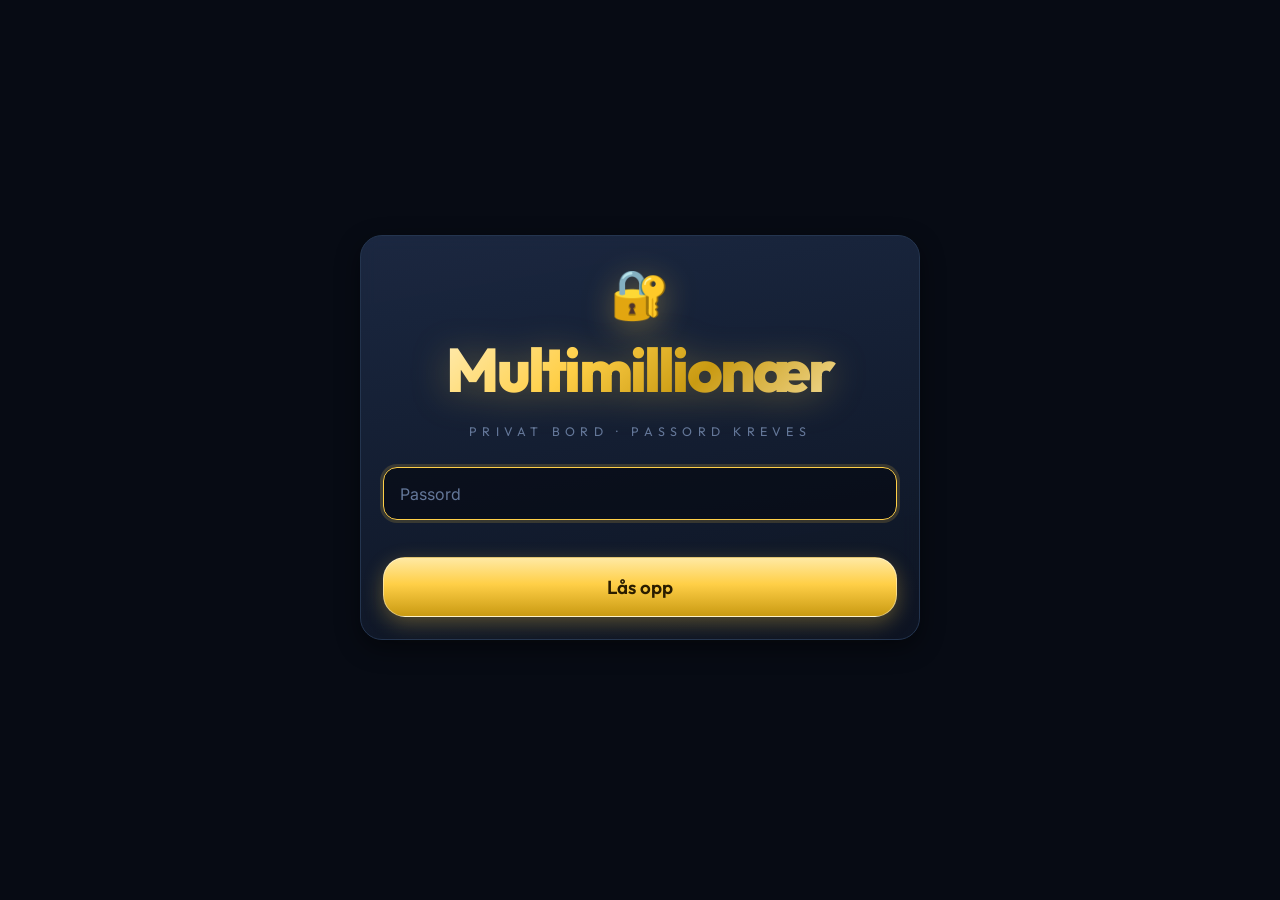
==== index.html @ be62c23f "Døp spillet til Multimillionær Navnet og summene var i utakt: spillet het Multimilliardær, men målet" ====
<!doctype html>
<html lang="no">
<head>
<meta charset="utf-8">
<meta name="viewport" content="width=device-width, initial-scale=1, viewport-fit=cover">
<meta name="theme-color" content="#070b14">
<meta name="description" content="Multimillionær - norsk brettspill om tomter, børs og gjeldsbrev. Flerspiller i nettleseren.">
<title>Multimillionær</title>
<link rel="icon" href="data:image/svg+xml,%3Csvg xmlns='http://www.w3.org/2000/svg' viewBox='0 0 64 64'%3E%3Ctext y='50' font-size='52'%3E%F0%9F%92%B0%3C/text%3E%3C/svg%3E">
<link rel="preconnect" href="https://fonts.googleapis.com">
<link rel="preconnect" href="https://fonts.gstatic.com" crossorigin>
<link rel="stylesheet" href="https://fonts.googleapis.com/css2?family=Inter:wght@400;500;600;700&amp;family=Outfit:wght@600;700;800&amp;family=Roboto+Mono:wght@400;700&amp;display=swap">
<link rel="stylesheet" href="css/app.css?v=202610241703">
</head>
<body>
<main id="app" class="side"></main>
<script src="js/config.js?v=202610241703"></script>
<script src="js/util.js?v=202610241703"></script>
<script src="js/data.js?v=202610241703"></script>
<script src="js/engine.js?v=202610241703"></script>
<script src="js/net.js?v=202610241703"></script>
<script src="js/bot.js?v=202610241703"></script>
<script src="js/musikk.js?v=202610241703"></script>
<script src="js/app.js?v=202610241703"></script>
<script src="js/lobby.js?v=202610241703"></script>
</body>
</html>
---- css/app.css ----
/* ============================================================
   Multimillionær — grunnstil, komponenter, lobby og spillerpanel
   ============================================================ */

:root {
  /* Flater */
  --bg:        #070b14;
  --bg2:       #0c1322;
  --flate:     #111a2b;
  --flate2:    #17233a;
  --flate3:    #1e2d49;
  --kant:      #24354f;
  --kant-lys:  #32486b;

  /* Tekst */
  --tekst:     #e8eefb;
  --tekst-dim: #94a6c4;
  --tekst-svak:#64789a;

  /* Aksenter */
  --gull:      #ffcf47;
  --gull-dyp:  #c99a12;
  --gronn:     #3ddc84;
  --rod:       #ff5a6e;
  --bla:       #4fc3f7;
  --lilla:     #b388ff;
  --oransje:   #ffa726;

  /* Form */
  --r-s:  8px;
  --r-m:  14px;
  --r-l:  22px;
  --r-xl: 30px;

  --skygge-s: 0 2px 8px rgba(0,0,0,.35);
  --skygge-m: 0 8px 24px rgba(0,0,0,.45);
  --skygge-l: 0 22px 60px rgba(0,0,0,.6);
  --glod-gull: 0 0 0 1px rgba(255,207,71,.35), 0 0 28px rgba(255,207,71,.22);

  --font: 'Inter', system-ui, -apple-system, 'Segoe UI', Roboto, sans-serif;
  --font-vis: 'Outfit', 'Inter', system-ui, sans-serif;
  --font-tall: 'Roboto Mono', ui-monospace, 'SF Mono', Menlo, monospace;
}

* { box-sizing: border-box; }

html, body {
  margin: 0;
  padding: 0;
  min-height: 100%;
}

body {
  background:
    radial-gradient(1200px 700px at 12% -10%, #16233d 0%, transparent 60%),
    radial-gradient(900px 600px at 95% 0%, #1b1430 0%, transparent 55%),
    radial-gradient(700px 700px at 50% 110%, #0f2033 0%, transparent 60%),
    var(--bg);
  background-attachment: fixed;
  color: var(--tekst);
  font-family: var(--font);
  font-size: 16px;
  line-height: 1.5;
  -webkit-font-smoothing: antialiased;
  overflow-x: hidden;
}

h1, h2, h3, h4 {
  font-family: var(--font-vis);
  font-weight: 700;
  letter-spacing: -0.02em;
  margin: 0 0 .4em;
  line-height: 1.12;
}

h1 { font-size: clamp(1.9rem, 5vw, 3.2rem); }
h2 { font-size: clamp(1.3rem, 3vw, 1.9rem); }
h3 { font-size: 1.1rem; }

a { color: var(--bla); }

.tall { font-family: var(--font-tall); font-variant-numeric: tabular-nums; }
.dim  { color: var(--tekst-dim); }
.svak { color: var(--tekst-svak); }
.liten { font-size: .82rem; }
.midt { text-align: center; }
.gull { color: var(--gull); }
.pluss-f { color: var(--gronn); }
.minus-f { color: var(--rod); }
.skjult { display: none !important; }
.sr { position: absolute; width: 1px; height: 1px; overflow: hidden; clip: rect(0 0 0 0); }

/* ------------------------------------------------------------
   Logo
   ------------------------------------------------------------ */
.logo {
  font-family: var(--font-vis);
  font-weight: 800;
  letter-spacing: -0.045em;
  line-height: .95;
  background: linear-gradient(135deg, #fff6d8 0%, var(--gull) 38%, var(--gull-dyp) 62%, #fff0c0 100%);
  -webkit-background-clip: text;
  background-clip: text;
  color: transparent;
  filter: drop-shadow(0 4px 18px rgba(255,207,71,.3));
}
.logo-stor {
  /* Males mot kortets bredde, ikke vinduets. Med background-clip: text
     blir bokstaver som faller utenfor boksen helt umalte — derfor må
     teksten garantert få plass. */
  font-size: clamp(1.9rem, 12cqw, 4.4rem);
}
.logo-under {
  font-family: var(--font-vis);
  text-transform: uppercase;
  letter-spacing: .42em;
  font-size: clamp(.55rem, 1.6vw, .78rem);
  color: var(--tekst-svak);
  margin-top: .5rem;
}

/* ------------------------------------------------------------
   Kort og paneler
   ------------------------------------------------------------ */
.kort {
  background: linear-gradient(170deg, rgba(31,45,73,.85), rgba(14,21,36,.92));
  border: 1px solid var(--kant);
  border-radius: var(--r-l);
  box-shadow: var(--skygge-m);
  padding: 1.4rem;
  backdrop-filter: blur(10px);
}
.kort-tett { padding: .9rem 1rem; border-radius: var(--r-m); }

.panel {
  background: rgba(17,26,43,.72);
  border: 1px solid var(--kant);
  border-radius: var(--r-m);
  padding: .85rem 1rem;
}

.panel-tittel {
  font-family: var(--font-vis);
  font-size: .72rem;
  text-transform: uppercase;
  letter-spacing: .16em;
  color: var(--tekst-svak);
  margin-bottom: .6rem;
  display: flex;
  align-items: center;
  gap: .5rem;
}
.panel-tittel::after {
  content: '';
  flex: 1;
  height: 1px;
  background: linear-gradient(90deg, var(--kant), transparent);
}

/* ------------------------------------------------------------
   Knapper
   ------------------------------------------------------------ */
.knapp {
  font-family: var(--font-vis);
  font-weight: 600;
  font-size: 1rem;
  border: 1px solid var(--kant-lys);
  background: linear-gradient(180deg, var(--flate3), var(--flate));
  color: var(--tekst);
  padding: .78rem 1.25rem;
  border-radius: var(--r-m);
  cursor: pointer;
  transition: transform .12s ease, box-shadow .18s ease, filter .18s ease, background .18s ease;
  display: inline-flex;
  align-items: center;
  justify-content: center;
  gap: .5rem;
  text-decoration: none;
  -webkit-tap-highlight-color: transparent;
  touch-action: manipulation;
}
.knapp:hover:not(:disabled) { filter: brightness(1.16); transform: translateY(-1px); }
.knapp:active:not(:disabled) { transform: translateY(1px) scale(.985); }
.knapp:disabled { opacity: .36; cursor: not-allowed; }
.knapp:focus-visible { outline: 2px solid var(--bla); outline-offset: 2px; }

.knapp-gull {
  background: linear-gradient(180deg, #ffe9a3, var(--gull) 45%, var(--gull-dyp));
  color: #2a1d00;
  border-color: rgba(255,255,255,.4);
  box-shadow: 0 6px 20px rgba(255,207,71,.3);
}
.knapp-gronn { background: linear-gradient(180deg, #6ff2a9, var(--gronn) 50%, #1aa55c); color: #04240f; border-color: rgba(255,255,255,.3); }
.knapp-rod   { background: linear-gradient(180deg, #ff8d9c, var(--rod) 50%, #c8243a); color: #2c0007; border-color: rgba(255,255,255,.28); }
.knapp-bla   { background: linear-gradient(180deg, #8fdcff, var(--bla) 50%, #0282b5); color: #00202e; border-color: rgba(255,255,255,.3); }
.knapp-tom   { background: transparent; border-color: var(--kant); color: var(--tekst-dim); }
.knapp-tom:hover:not(:disabled) { border-color: var(--kant-lys); color: var(--tekst); }

.knapp-stor { font-size: 1.18rem; padding: 1.05rem 1.7rem; border-radius: var(--r-l); }
.knapp-liten { font-size: .82rem; padding: .44rem .7rem; border-radius: var(--r-s); }
.knapp-blokk { width: 100%; }

.knapp-puls { animation: puls 1.9s ease-in-out infinite; }
@keyframes puls {
  0%, 100% { box-shadow: 0 6px 20px rgba(255,207,71,.28); }
  50%      { box-shadow: 0 6px 34px rgba(255,207,71,.62); }
}

.knapprad { display: flex; gap: .6rem; flex-wrap: wrap; }
.knapprad > .knapp { flex: 1 1 auto; }

/* ------------------------------------------------------------
   Skjemafelt
   ------------------------------------------------------------ */
.felt {
  width: 100%;
  background: rgba(7,11,20,.7);
  border: 1px solid var(--kant);
  border-radius: var(--r-m);
  color: var(--tekst);
  font: inherit;
  padding: .82rem 1rem;
  transition: border-color .18s, box-shadow .18s;
}
.felt:focus { outline: none; border-color: var(--gull); box-shadow: 0 0 0 3px rgba(255,207,71,.16); }
.felt::placeholder { color: var(--tekst-svak); }
.felt-kode {
  font-family: var(--font-tall);
  font-size: 2rem;
  letter-spacing: .4em;
  text-align: center;
  text-transform: uppercase;
  padding-left: .4em;
}
label.merke {
  display: block;
  font-size: .76rem;
  text-transform: uppercase;
  letter-spacing: .12em;
  color: var(--tekst-svak);
  margin-bottom: .35rem;
  font-weight: 600;
}
.feltgruppe { margin-bottom: 1rem; }

/* ------------------------------------------------------------
   Merkelapper
   ------------------------------------------------------------ */
.lapp {
  display: inline-flex;
  align-items: center;
  gap: .32rem;
  font-size: .68rem;
  font-weight: 700;
  text-transform: uppercase;
  letter-spacing: .1em;
  padding: .24rem .55rem;
  border-radius: 999px;
  background: var(--flate3);
  border: 1px solid var(--kant-lys);
  color: var(--tekst-dim);
  white-space: nowrap;
}
.lapp-gull  { background: rgba(255,207,71,.16); border-color: rgba(255,207,71,.5); color: var(--gull); }
.lapp-gronn { background: rgba(61,220,132,.14); border-color: rgba(61,220,132,.45); color: var(--gronn); }
.lapp-rod   { background: rgba(255,90,110,.14); border-color: rgba(255,90,110,.45); color: var(--rod); }
.lapp-bla   { background: rgba(79,195,247,.14); border-color: rgba(79,195,247,.45); color: var(--bla); }

/* ------------------------------------------------------------
   Toast
   ------------------------------------------------------------ */
.toastlag {
  position: fixed;
  z-index: 9000;
  left: 50%;
  bottom: 1.2rem;
  transform: translateX(-50%);
  display: flex;
  flex-direction: column-reverse;
  gap: .5rem;
  pointer-events: none;
  width: min(92vw, 460px);
}
.toast {
  background: linear-gradient(180deg, var(--flate3), var(--flate));
  border: 1px solid var(--kant-lys);
  border-left: 4px solid var(--bla);
  border-radius: var(--r-m);
  padding: .7rem 1rem;
  box-shadow: var(--skygge-l);
  font-size: .92rem;
  animation: toast-inn .34s cubic-bezier(.2,.9,.3,1.2);
}
.toast.ut { animation: toast-ut .4s ease forwards; }
.toast.t-feil  { border-left-color: var(--rod); }
.toast.t-ok    { border-left-color: var(--gronn); }
.toast.t-gull  { border-left-color: var(--gull); }
@keyframes toast-inn { from { opacity: 0; transform: translateY(22px) scale(.95); } to { opacity: 1; transform: none; } }
@keyframes toast-ut  { to { opacity: 0; transform: translateY(-10px) scale(.97); } }

/* ------------------------------------------------------------
   Flyvende tall, gnister, skjelving
   ------------------------------------------------------------ */
.flytall {
  position: fixed;
  z-index: 8500;
  pointer-events: none;
  font-family: var(--font-tall);
  font-weight: 700;
  font-size: 1.3rem;
  text-shadow: 0 2px 10px rgba(0,0,0,.8);
  transform: translate(-50%, -50%);
  animation: flytall 1.5s cubic-bezier(.2,.7,.3,1) forwards;
}
.flytall.pluss { color: var(--gronn); }
.flytall.minus { color: var(--rod); }
@keyframes flytall {
  0%   { opacity: 0; transform: translate(-50%, -30%) scale(.7); }
  18%  { opacity: 1; transform: translate(-50%, -60%) scale(1.15); }
  100% { opacity: 0; transform: translate(-50%, -190%) scale(1); }
}

.gnist {
  position: fixed;
  z-index: 8500;
  width: 7px; height: 7px;
  border-radius: 2px;
  pointer-events: none;
  animation: gnist .9s ease-out forwards;
}
@keyframes gnist {
  0%   { opacity: 1; transform: translate(0,0) rotate(0); }
  100% { opacity: 0; transform: translate(var(--vx), var(--vy)) rotate(360deg); }
}

.skjelver { animation: skjelv .5s cubic-bezier(.36,.07,.19,.97); }
@keyframes skjelv {
  10%, 90% { transform: translate(calc(var(--skjelv) * -.2), 0); }
  20%, 80% { transform: translate(calc(var(--skjelv) * .4), 0); }
  30%, 50%, 70% { transform: translate(calc(var(--skjelv) * -1), 0); }
  40%, 60% { transform: translate(var(--skjelv), 0); }
}

.konfetti-lerret {
  position: fixed;
  inset: 0;
  z-index: 9500;
  pointer-events: none;
}

/* ------------------------------------------------------------
   Terninger i 3D
   ------------------------------------------------------------ */
.tern-rom {
  perspective: 900px;
  display: flex;
  align-items: center;
  justify-content: center;
  gap: 1.3rem;
  min-height: 110px;
}
.tern {
  width: var(--tern);
  height: var(--tern);
  position: relative;
  transform-style: preserve-3d;
}
.tern-kube {
  position: absolute;
  inset: 0;
  transform-style: preserve-3d;
  will-change: transform;
}
.tern-flate {
  position: absolute;
  inset: 0;
  display: grid;
  grid-template-columns: repeat(3, 1fr);
  grid-template-rows: repeat(3, 1fr);
  padding: 11%;
  gap: 4%;
  border-radius: 18%;
  background: linear-gradient(145deg, #fffdf6 0%, #e9e3d2 55%, #cfc6ae 100%);
  box-shadow: inset 0 0 0 1px rgba(255,255,255,.75), inset 0 -8px 18px rgba(0,0,0,.14);
  backface-visibility: visible;
}
.tern-pip { border-radius: 50%; background: transparent; }
.tern-pip.på {
  background: radial-gradient(circle at 34% 30%, #4a4034, #16120c 72%);
  box-shadow: inset 0 1px 2px rgba(255,255,255,.3), 0 1px 1px rgba(255,255,255,.2);
}
.tern.triller { filter: drop-shadow(0 16px 20px rgba(0,0,0,.6)); }
.tern.landet  { animation: tern-sprett .4s cubic-bezier(.3,1.6,.4,1); }
@keyframes tern-sprett {
  0%   { transform: translateY(-14px) scale(1.07); }
  60%  { transform: translateY(3px) scale(.97); }
  100% { transform: none; }
}

/* ------------------------------------------------------------
   Figurvelger
   ------------------------------------------------------------ */
.figurnett {
  display: grid;
  grid-template-columns: repeat(auto-fit, minmax(92px, 1fr));
  gap: .7rem;
}
.figur {
  position: relative;
  aspect-ratio: 1;
  border-radius: var(--r-m);
  border: 2px solid var(--kant);
  background: radial-gradient(circle at 50% 36%, rgba(255,255,255,.07), rgba(0,0,0,.25));
  display: flex;
  flex-direction: column;
  align-items: center;
  justify-content: center;
  gap: .18rem;
  cursor: pointer;
  transition: transform .16s cubic-bezier(.2,.9,.3,1.3), border-color .18s, box-shadow .2s;
  padding: .4rem;
}
.figur:hover:not(.tatt) { transform: translateY(-4px) scale(1.04); border-color: var(--kant-lys); }
.figur .em {
  font-size: 2.1rem;
  line-height: 1;
  filter: drop-shadow(0 3px 6px rgba(0,0,0,.6));
  transition: transform .18s;
}
.figur:hover .em { transform: scale(1.14) rotate(-6deg); }
.figur .nv {
  font-size: .62rem;
  text-transform: uppercase;
  letter-spacing: .06em;
  color: var(--tekst-svak);
  text-align: center;
  line-height: 1.2;
}
.figur.valgt {
  border-color: var(--figurfarge, var(--gull));
  box-shadow: 0 0 0 3px color-mix(in srgb, var(--figurfarge, #ffcf47) 28%, transparent), 0 10px 28px rgba(0,0,0,.5);
  background: radial-gradient(circle at 50% 36%, color-mix(in srgb, var(--figurfarge, #ffcf47) 26%, transparent), rgba(0,0,0,.3));
}
.figur.valgt .nv { color: var(--tekst); }
.figur.tatt { opacity: .3; cursor: not-allowed; filter: grayscale(.8); }
.figur.tatt::after {
  content: 'Tatt';
  position: absolute;
  inset: auto .3rem .3rem;
  font-size: .56rem;
  text-transform: uppercase;
  letter-spacing: .1em;
  text-align: center;
  color: var(--rod);
}

/* ------------------------------------------------------------
   Lobby
   ------------------------------------------------------------ */
.side {
  min-height: 100vh;
  min-height: 100dvh;
  display: flex;
  flex-direction: column;
  align-items: center;
  justify-content: center;
  padding: 1.5rem 1rem 3rem;
}
.midtboks { width: min(100%, 560px); container-type: inline-size; }
.bred     { width: min(100%, 880px); container-type: inline-size; }

.steg { animation: steg-inn .4s cubic-bezier(.2,.9,.3,1); }
@keyframes steg-inn { from { opacity: 0; transform: translateY(16px); } to { opacity: 1; transform: none; } }

.laas-ikon {
  font-size: 3rem;
  text-align: center;
  margin-bottom: .6rem;
  filter: drop-shadow(0 6px 16px rgba(255,207,71,.35));
  animation: sveve 3.4s ease-in-out infinite;
}
@keyframes sveve { 0%,100% { transform: translateY(0); } 50% { transform: translateY(-9px); } }

.spillerliste { display: flex; flex-direction: column; gap: .5rem; }
.spillerrad {
  display: flex;
  align-items: center;
  gap: .8rem;
  padding: .62rem .85rem;
  background: rgba(7,11,20,.5);
  border: 1px solid var(--kant);
  border-left: 3px solid var(--pfarge, var(--kant-lys));
  border-radius: var(--r-m);
  animation: steg-inn .35s ease;
}
.spillerrad .em { font-size: 1.6rem; line-height: 1; }
.spillerrad .nv { font-weight: 600; flex: 1; min-width: 0; overflow: hidden; text-overflow: ellipsis; white-space: nowrap; }
.spillerrad.dennemeg { background: rgba(255,207,71,.08); border-color: rgba(255,207,71,.3); }

.kodevis {
  font-family: var(--font-tall);
  font-size: clamp(2.2rem, 9vw, 3.6rem);
  font-weight: 700;
  letter-spacing: .22em;
  text-align: center;
  color: var(--gull);
  text-shadow: 0 0 30px rgba(255,207,71,.45);
  padding: .3rem 0 .1rem .22em;
  cursor: pointer;
  user-select: all;
}
.kodevis:hover { filter: brightness(1.15); }

/* ------------------------------------------------------------
   Spillerpanel (mobil)
   ------------------------------------------------------------ */
.sp-topp {
  position: sticky;
  top: 0;
  z-index: 60;
  background: linear-gradient(180deg, rgba(7,11,20,.97), rgba(7,11,20,.82));
  backdrop-filter: blur(14px);
  border-bottom: 1px solid var(--kant);
  padding: .55rem .85rem;
  padding-right: 6.4rem;      /* plass til nettstatus-merket oppe til høyre */
  display: flex;
  align-items: center;
  gap: .7rem;
}
.sp-topp .em { font-size: 1.9rem; line-height: 1; filter: drop-shadow(0 2px 6px rgba(0,0,0,.6)); }
.sp-navn { font-family: var(--font-vis); font-weight: 700; line-height: 1.1; }
.sp-cash {
  font-family: var(--font-tall);
  font-weight: 700;
  font-size: 1.12rem;
  color: var(--gull);
  transition: color .3s;
}
.sp-cash.blink-opp { animation: blink-gronn .7s ease; }
.sp-cash.blink-ned { animation: blink-rod .7s ease; }
@keyframes blink-gronn { 0%,100% { color: var(--gull); } 30% { color: var(--gronn); transform: scale(1.1); } }
@keyframes blink-rod   { 0%,100% { color: var(--gull); } 30% { color: var(--rod); transform: scale(1.1); } }

.sp-innhold { padding: .85rem; padding-bottom: 7rem; display: flex; flex-direction: column; gap: .85rem; max-width: 640px; margin: 0 auto; }

.sp-handling {
  position: fixed;
  left: 0; right: 0; bottom: 0;
  z-index: 70;
  padding: .7rem .85rem calc(.7rem + env(safe-area-inset-bottom));
  background: linear-gradient(0deg, rgba(7,11,20,.99), rgba(7,11,20,.86));
  backdrop-filter: blur(14px);
  border-top: 1px solid var(--kant);
}
.sp-handling .innhold { max-width: 640px; margin: 0 auto; display: flex; flex-direction: column; gap: .55rem; }

.ventemelding {
  text-align: center;
  color: var(--tekst-dim);
  font-size: .92rem;
  padding: .55rem;
}
.ventemelding .prikker::after {
  content: '';
  animation: prikker 1.4s steps(4, end) infinite;
}
@keyframes prikker {
  0% { content: ''; } 25% { content: '.'; } 50% { content: '..'; } 75% { content: '...'; }
}

.mintur {
  border: 1px solid rgba(255,207,71,.45) !important;
  box-shadow: var(--glod-gull);
  animation: turglod 2.6s ease-in-out infinite;
}
@keyframes turglod {
  0%,100% { box-shadow: 0 0 0 1px rgba(255,207,71,.3), 0 0 22px rgba(255,207,71,.16); }
  50%     { box-shadow: 0 0 0 1px rgba(255,207,71,.6), 0 0 40px rgba(255,207,71,.34); }
}

/* Portefølje */
.port-rad {
  display: grid;
  grid-template-columns: 10px 1fr auto auto;
  align-items: center;
  gap: .6rem;
  padding: .5rem .3rem;
  border-bottom: 1px solid rgba(36,53,79,.5);
}
.port-rad:last-child { border-bottom: 0; }
.port-prikk { width: 10px; height: 10px; border-radius: 3px; box-shadow: 0 0 8px currentColor; }
.port-navn { font-size: .88rem; overflow: hidden; text-overflow: ellipsis; white-space: nowrap; }
.port-kurs { font-family: var(--font-tall); font-size: .85rem; }
.port-ant {
  font-family: var(--font-tall);
  font-weight: 700;
  min-width: 2.2em;
  text-align: right;
  font-size: .9rem;
}

.handelsrad { display: flex; align-items: center; gap: .35rem; }
.handelsrad .knapp { padding: .36rem .55rem; font-size: .78rem; min-width: 2.1rem; }

/* Tomtekort i lomma */
.tomtekort {
  display: grid;
  grid-template-columns: 1fr auto;
  gap: .4rem .6rem;
  align-items: center;
  padding: .55rem .7rem;
  border-radius: var(--r-s);
  background: rgba(7,11,20,.45);
  border: 1px solid var(--kant);
  border-left: 4px solid var(--tfarge, var(--kant-lys));
  margin-bottom: .4rem;
}
.tomtekort.pantsatt { opacity: .55; filter: grayscale(.5); }
.tomtekort .tnavn { font-size: .88rem; font-weight: 600; }
.tomtekort .tunder { font-size: .72rem; color: var(--tekst-svak); }
.bygg-ikon { letter-spacing: .08em; font-size: .9rem; }

/* Hendelsesstrøm */
.strom { display: flex; flex-direction: column; gap: .3rem; max-height: 320px; overflow-y: auto; }
.strom-rad {
  font-size: .82rem;
  padding: .36rem .55rem;
  border-radius: var(--r-s);
  background: rgba(7,11,20,.4);
  border-left: 3px solid var(--kant-lys);
  color: var(--tekst-dim);
  animation: steg-inn .3s ease;
}
.strom-rad.ny { background: rgba(255,207,71,.07); border-left-color: var(--gull); color: var(--tekst); }
.strom-rad.e-leie, .strom-rad.e-ola-leie { border-left-color: var(--gronn); }
.strom-rad.e-kurs-opp { border-left-color: var(--gronn); }
.strom-rad.e-kurs-ned { border-left-color: var(--rod); }
.strom-rad.e-konkurs, .strom-rad.e-skaff-penger { border-left-color: var(--rod); color: var(--rod); }
.strom-rad.e-bygg { border-left-color: var(--oransje); }
.strom-rad.e-slutt { border-left-color: var(--gull); color: var(--gull); font-weight: 600; }

/* ------------------------------------------------------------
   Modal
   ------------------------------------------------------------ */
.modallag {
  position: fixed;
  inset: 0;
  z-index: 8000;
  background: rgba(3,6,12,.82);
  backdrop-filter: blur(7px);
  display: flex;
  align-items: center;
  justify-content: center;
  padding: 1.1rem;
  animation: fade .24s ease;
}
@keyframes fade { from { opacity: 0; } to { opacity: 1; } }
.modal {
  width: min(100%, 520px);
  max-height: 90vh;
  overflow-y: auto;
  animation: modal-inn .38s cubic-bezier(.2,.9,.3,1.25);
}
@keyframes modal-inn { from { opacity: 0; transform: translateY(26px) scale(.94); } to { opacity: 1; transform: none; } }

/* Sjansekort som snus */
.sjansekort {
  perspective: 1200px;
  width: min(100%, 340px);
  aspect-ratio: 5/7;
  margin: 0 auto 1rem;
}
.sjansekort .innside {
  position: relative;
  width: 100%; height: 100%;
  transform-style: preserve-3d;
  transition: transform .9s cubic-bezier(.3,.9,.2,1.05);
}
.sjansekort.snudd .innside { transform: rotateY(180deg); }
.sjansekort .forside, .sjansekort .bakside {
  position: absolute;
  inset: 0;
  backface-visibility: hidden;
  border-radius: var(--r-l);
  display: flex;
  flex-direction: column;
  align-items: center;
  justify-content: center;
  padding: 1.4rem;
  text-align: center;
  box-shadow: var(--skygge-l);
}
.sjansekort .forside {
  background:
    repeating-linear-gradient(45deg, rgba(255,207,71,.07) 0 10px, transparent 10px 20px),
    linear-gradient(160deg, #2a2050, #120b26);
  border: 2px solid rgba(255,207,71,.35);
}
.sjansekort .forside .q { font-size: 4.5rem; filter: drop-shadow(0 6px 18px rgba(255,207,71,.5)); }
.sjansekort .bakside {
  transform: rotateY(180deg);
  background: linear-gradient(160deg, #fffaf0, #e8dfc8);
  border: 2px solid var(--gull-dyp);
  color: #1a1408;
}
.sjansekort .bakside .tittel {
  font-family: var(--font-vis);
  text-transform: uppercase;
  letter-spacing: .2em;
  font-size: .68rem;
  color: #8a6d14;
  margin-bottom: .9rem;
}
.sjansekort .bakside .tekst { font-size: 1.08rem; line-height: 1.45; font-weight: 500; }
.sjansekort .bakside b { color: #8a5a00; }

/* ------------------------------------------------------------
   Auksjon
   ------------------------------------------------------------ */
.auksjon-topp { text-align: center; margin-bottom: 1rem; }
.auksjon-bud {
  font-family: var(--font-tall);
  font-size: clamp(2rem, 8vw, 3rem);
  font-weight: 700;
  color: var(--gull);
  text-shadow: 0 0 26px rgba(255,207,71,.4);
  line-height: 1;
}
.auksjon-klokke {
  font-family: var(--font-tall);
  font-size: 1.5rem;
  font-weight: 700;
}
.auksjon-klokke.hast { color: var(--rod); animation: hast .55s ease-in-out infinite; }
@keyframes hast { 0%,100% { transform: scale(1); } 50% { transform: scale(1.14); } }
.auksjon-stolpe {
  height: 6px;
  border-radius: 3px;
  background: var(--flate3);
  overflow: hidden;
  margin: .5rem 0 1rem;
}
.auksjon-stolpe i {
  display: block;
  height: 100%;
  background: linear-gradient(90deg, var(--gull), var(--oransje));
  transition: width .3s linear;
}

/* ------------------------------------------------------------
   Nett-status
   ------------------------------------------------------------ */
.nettstatus {
  position: fixed;
  right: .7rem;
  top: .7rem;
  z-index: 7000;
  display: flex;
  align-items: center;
  gap: .4rem;
  font-size: .68rem;
  text-transform: uppercase;
  letter-spacing: .1em;
  color: var(--tekst-svak);
  background: rgba(7,11,20,.8);
  border: 1px solid var(--kant);
  border-radius: 999px;
  padding: .26rem .66rem;
  backdrop-filter: blur(8px);
}
.nettstatus .lampe {
  width: 7px; height: 7px; border-radius: 50%;
  background: var(--gronn);
  box-shadow: 0 0 8px var(--gronn);
  animation: lampe 2.4s ease-in-out infinite;
}
.nettstatus.lokal .lampe { background: var(--bla); box-shadow: 0 0 8px var(--bla); }
.nettstatus.feil  .lampe { background: var(--rod);  box-shadow: 0 0 8px var(--rod); }
@keyframes lampe { 0%,100% { opacity: 1; } 50% { opacity: .35; } }

/* ------------------------------------------------------------
   Diverse
   ------------------------------------------------------------ */
.stat-nett {
  display: grid;
  grid-template-columns: repeat(auto-fit, minmax(104px, 1fr));
  gap: .55rem;
}
.stat-boks {
  background: rgba(7,11,20,.45);
  border: 1px solid var(--kant);
  border-radius: var(--r-m);
  padding: .6rem .7rem;
}
.stat-boks .v { font-family: var(--font-tall); font-weight: 700; font-size: 1.08rem; }
.stat-boks .n { font-size: .64rem; text-transform: uppercase; letter-spacing: .1em; color: var(--tekst-svak); margin-top: .1rem; }

.framdrift {
  height: 10px;
  border-radius: 5px;
  background: var(--flate2);
  border: 1px solid var(--kant);
  overflow: hidden;
}
.framdrift i {
  display: block;
  height: 100%;
  border-radius: 5px;
  background: linear-gradient(90deg, var(--gronn), var(--gull) 70%, #fff6d8);
  transition: width .7s cubic-bezier(.2,.9,.3,1);
  box-shadow: 0 0 14px rgba(255,207,71,.5);
}

hr.skille { border: 0; border-top: 1px solid var(--kant); margin: 1.1rem 0; }

.rad { display: flex; align-items: center; gap: .6rem; }
.rad-mellom { justify-content: space-between; }
.vokse { flex: 1; min-width: 0; }
.stabel { display: flex; flex-direction: column; gap: .7rem; }

::-webkit-scrollbar { width: 9px; height: 9px; }
::-webkit-scrollbar-track { background: transparent; }
::-webkit-scrollbar-thumb { background: var(--flate3); border-radius: 5px; }
::-webkit-scrollbar-thumb:hover { background: var(--kant-lys); }

@media (prefers-reduced-motion: reduce) {
  *, *::before, *::after {
    animation-duration: .01ms !important;
    animation-iteration-count: 1 !important;
    transition-duration: .01ms !important;
  }
}

/* ------------------------------------------------------------
   Liste over aktive spill
   ------------------------------------------------------------ */
.bordrad {
  display: flex;
  align-items: center;
  gap: .7rem;
  padding: .6rem .75rem;
  margin-bottom: .45rem;
  background: rgba(7,11,20,.5);
  border: 1px solid var(--kant);
  border-radius: var(--r-m);
  cursor: pointer;
  transition: border-color .18s, background .18s, transform .14s;
}
.bordrad:hover:not(.stengt) {
  border-color: var(--gull);
  background: rgba(255,207,71,.07);
  transform: translateX(2px);
}
.bordrad.stengt { opacity: .45; cursor: not-allowed; }
.bordrad.valgtbord {
  border-color: var(--gull);
  box-shadow: var(--glod-gull);
  background: rgba(255,207,71,.1);
}
.bordkode {
  font-weight: 700;
  font-size: 1.05rem;
  letter-spacing: .14em;
  color: var(--gull);
  flex-shrink: 0;
}
.bordnavn {
  display: flex;
  align-items: center;
  gap: .18rem;
  overflow: hidden;
  white-space: nowrap;
}
.bordfigur { font-size: 1.05rem; line-height: 1; }

/* Lagring pågår: trekket er alt vist, men ikke bekreftet av serveren */
.nettstatus.lagrer { border-color: rgba(255,207,71,.5); color: var(--gull); }
.nettstatus.lagrer .lampe {
  background: var(--gull);
  box-shadow: 0 0 8px var(--gull);
  animation: lampe .7s ease-in-out infinite;
}
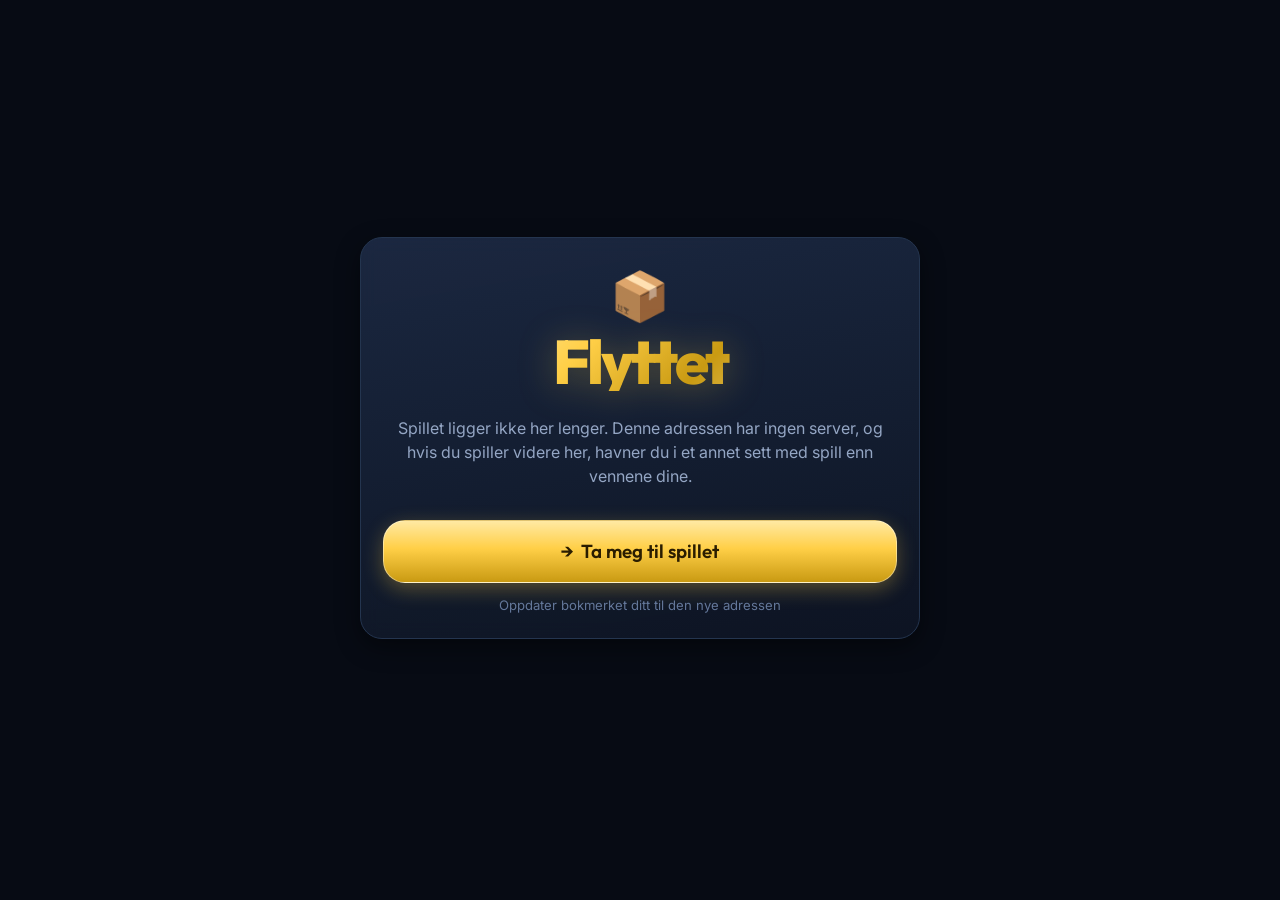
==== commit efea933c: "Fjern Apps Script, avvikle reserven og rydd lista over aktive spill To utgaver i omløp ga to databas" ====
--- a/index.html
+++ b/index.html
@@ -10,18 +10,18 @@
 <link rel="preconnect" href="https://fonts.googleapis.com">
 <link rel="preconnect" href="https://fonts.gstatic.com" crossorigin>
 <link rel="stylesheet" href="https://fonts.googleapis.com/css2?family=Inter:wght@400;500;600;700&amp;family=Outfit:wght@600;700;800&amp;family=Roboto+Mono:wght@400;700&amp;display=swap">
-<link rel="stylesheet" href="css/app.css?v=202610241703">
+<link rel="stylesheet" href="css/app.css?v=202610251540">
 </head>
 <body>
 <main id="app" class="side"></main>
-<script src="js/config.js?v=202610241703"></script>
-<script src="js/util.js?v=202610241703"></script>
-<script src="js/data.js?v=202610241703"></script>
-<script src="js/engine.js?v=202610241703"></script>
-<script src="js/net.js?v=202610241703"></script>
-<script src="js/bot.js?v=202610241703"></script>
-<script src="js/musikk.js?v=202610241703"></script>
-<script src="js/app.js?v=202610241703"></script>
-<script src="js/lobby.js?v=202610241703"></script>
+<script src="js/config.js?v=202610251540"></script>
+<script src="js/util.js?v=202610251540"></script>
+<script src="js/data.js?v=202610251540"></script>
+<script src="js/engine.js?v=202610251540"></script>
+<script src="js/net.js?v=202610251540"></script>
+<script src="js/bot.js?v=202610251540"></script>
+<script src="js/musikk.js?v=202610251540"></script>
+<script src="js/app.js?v=202610251540"></script>
+<script src="js/lobby.js?v=202610251540"></script>
 </body>
 </html>
